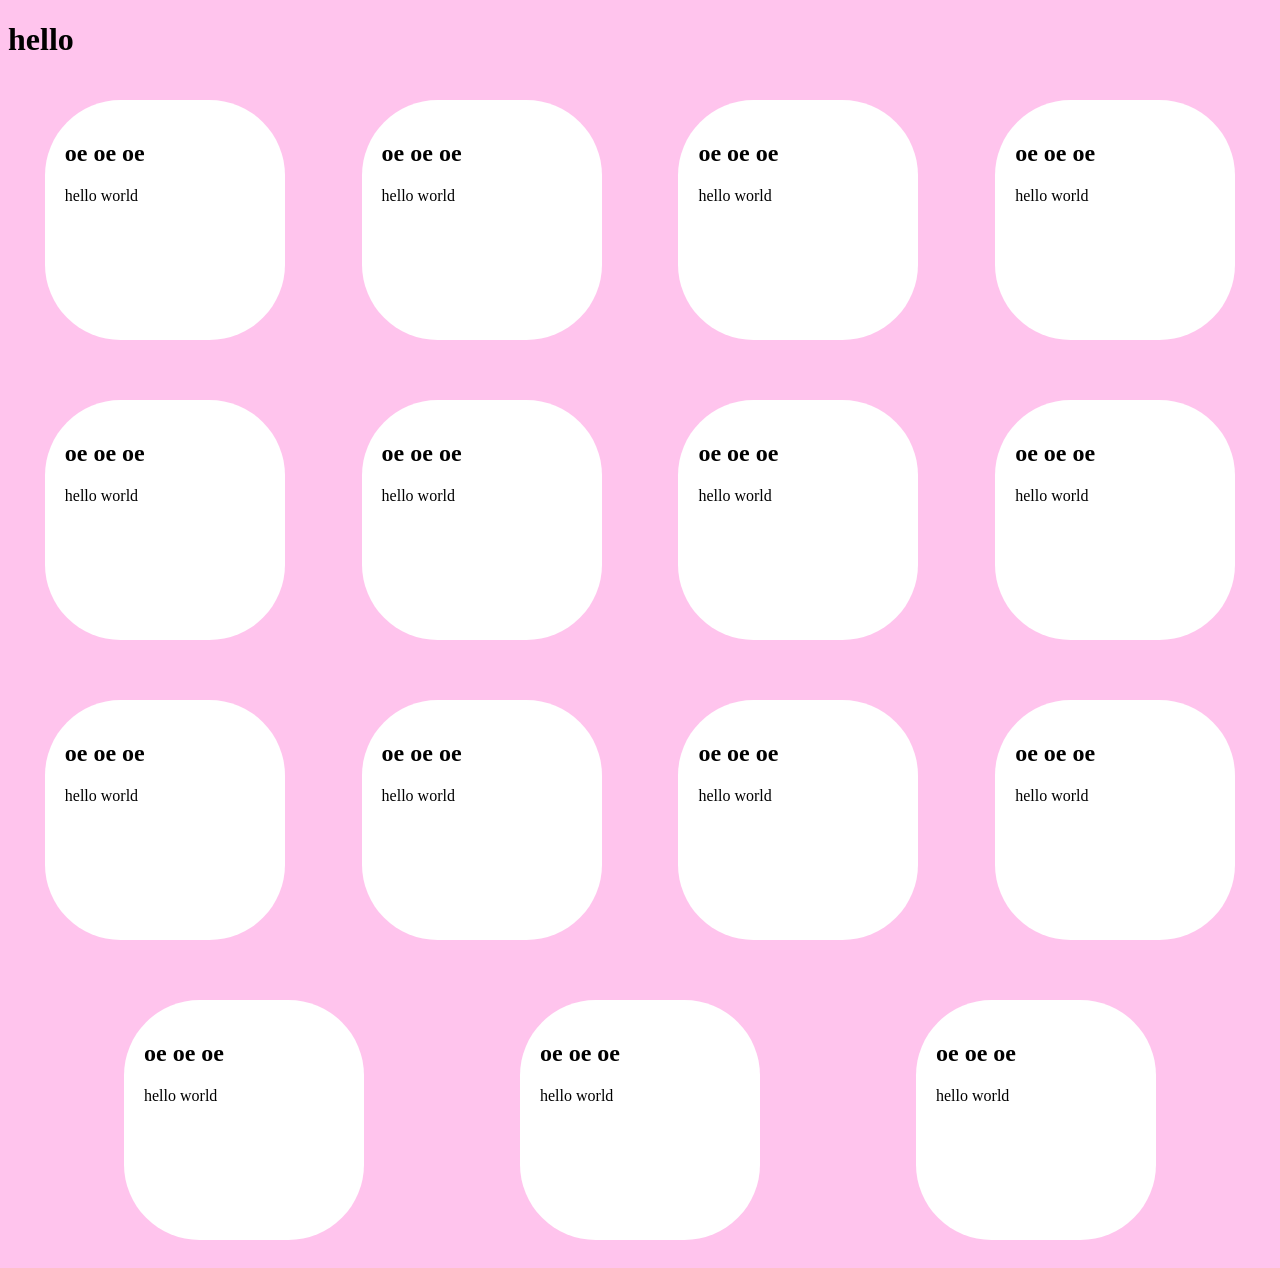
==== lol.html @ 4fa724c6 "first commit" ====
<!doctype html>
<html lang="en">
  <head>
    <meta charset="UTF-8" />
    <meta name="viewport" content="width=device-width, initial-scale=1.0" />
    <title>Document</title>

    <link rel="stylesheet" href="styles.css" />
  </head>
  <body>
    <h1>hello</h1>
    <div class="container">
      <div class="card">
        <h2>oe oe oe</h2>
        <p>hello world</p>
      </div>
      <div class="card">
        <h2>oe oe oe</h2>
        <p>hello world</p>
      </div>

      <div class="card">
        <h2>oe oe oe</h2>
        <p>hello world</p>
      </div>
      <div class="card">
        <h2>oe oe oe</h2>
        <p>hello world</p>
      </div>
      <div class="card">
        <h2>oe oe oe</h2>
        <p>hello world</p>
      </div>
      <div class="card">
        <h2>oe oe oe</h2>
        <p>hello world</p>
      </div>
      <div class="card">
        <h2>oe oe oe</h2>
        <p>hello world</p>
      </div>
      <div class="card">
        <h2>oe oe oe</h2>
        <p>hello world</p>
      </div>
      <div class="card">
        <h2>oe oe oe</h2>
        <p>hello world</p>
      </div>
      <div class="card">
        <h2>oe oe oe</h2>
        <p>hello world</p>
      </div>
      <div class="card">
        <h2>oe oe oe</h2>
        <p>hello world</p>
      </div>
      <div class="card">
        <h2>oe oe oe</h2>
        <p>hello world</p>
      </div>
      <div class="card">
        <h2>oe oe oe</h2>
        <p>hello world</p>
      </div>
      <div class="card">
        <h2>oe oe oe</h2>
        <p>hello world</p>
      </div>
      <div class="card">
        <h2>oe oe oe</h2>
        <p>hello world</p>
      </div>
    </div>
  </body>
</html>
---- styles.css ----
body{
  background-color: rgb(255, 196, 237);
}
.container{
  display: flex;
  flex-wrap: wrap;
  justify-content:space-evenly ;
  gap: 20px;
}
.card{
  background-color: rgb(255, 255, 255);
  height: 200px;
  width: 200px;
  margin: 20px;
  padding: 20px; color :rgb(0, 0, 0);
border-radius: 2cm;
}
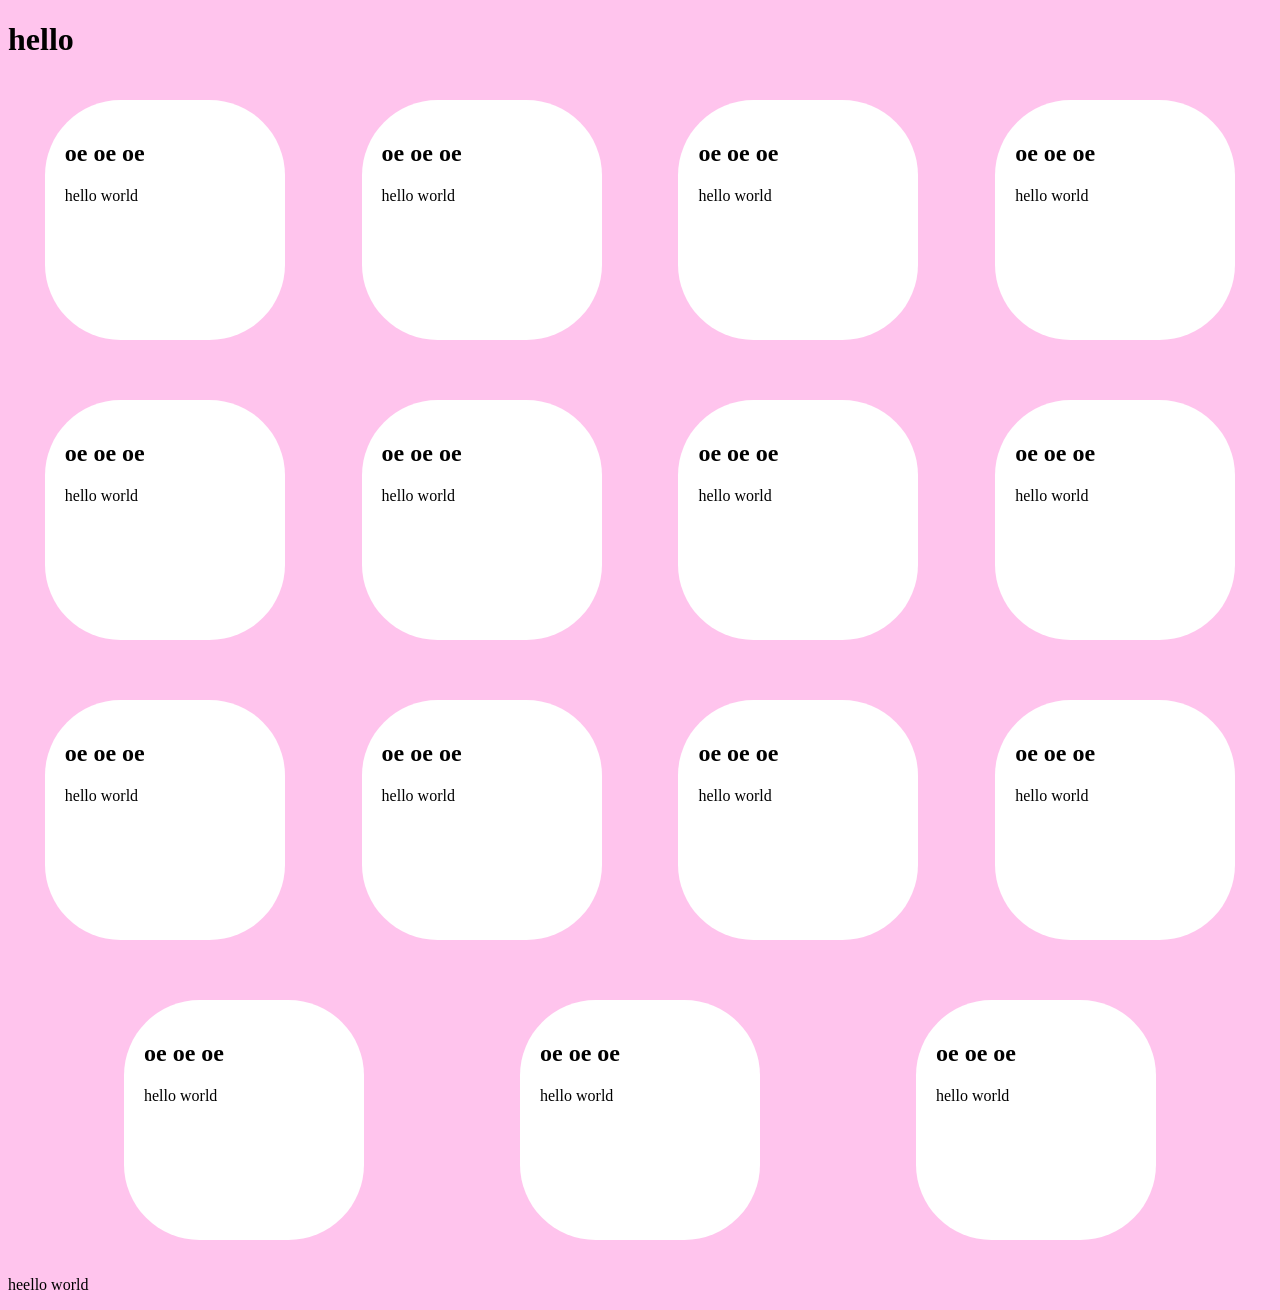
==== commit aa56dfdf: "paragraph added" ====
--- a/lol.html
+++ b/lol.html
@@ -72,5 +72,6 @@
         <p>hello world</p>
       </div>
     </div>
+    <p>heello world</p>
   </body>
 </html>
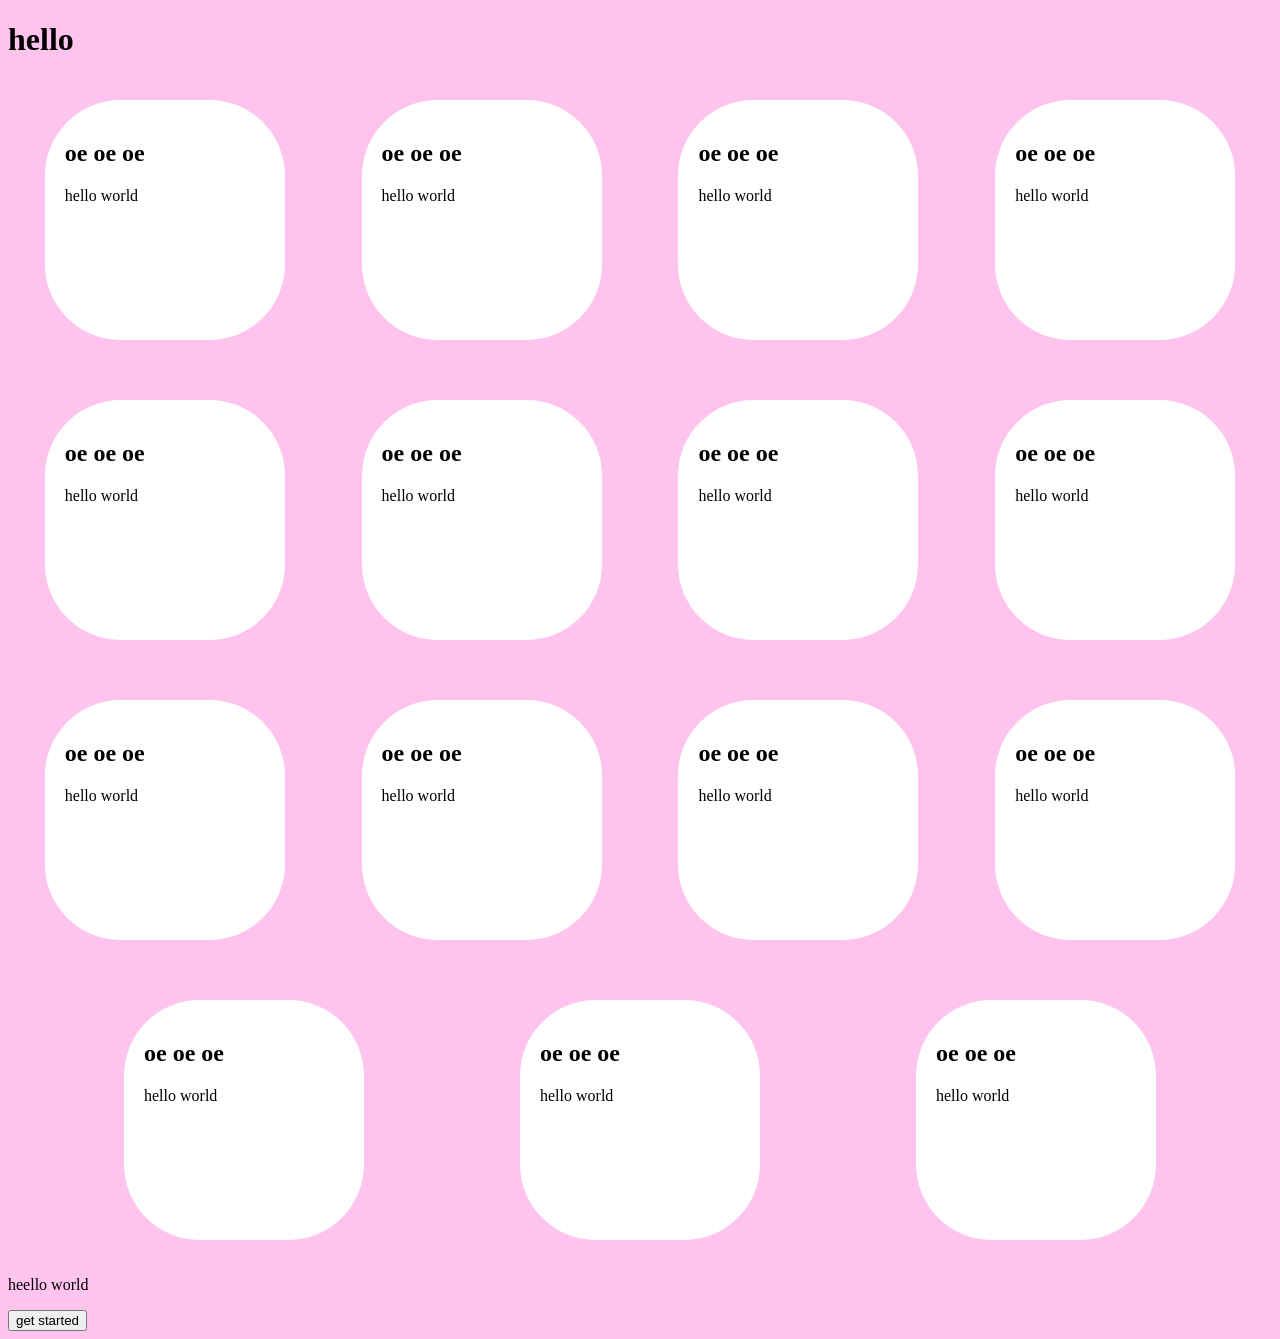
==== commit 2bac38bb: "button get started added" ====
--- a/lol.html
+++ b/lol.html
@@ -73,5 +73,6 @@
       </div>
     </div>
     <p>heello world</p>
+    <button>get started</button>
   </body>
 </html>
--- a/styles.css
+++ b/styles.css
@@ -14,4 +14,4 @@
   margin: 20px;
   padding: 20px; color :rgb(0, 0, 0);
 border-radius: 2cm;
-}
+}
